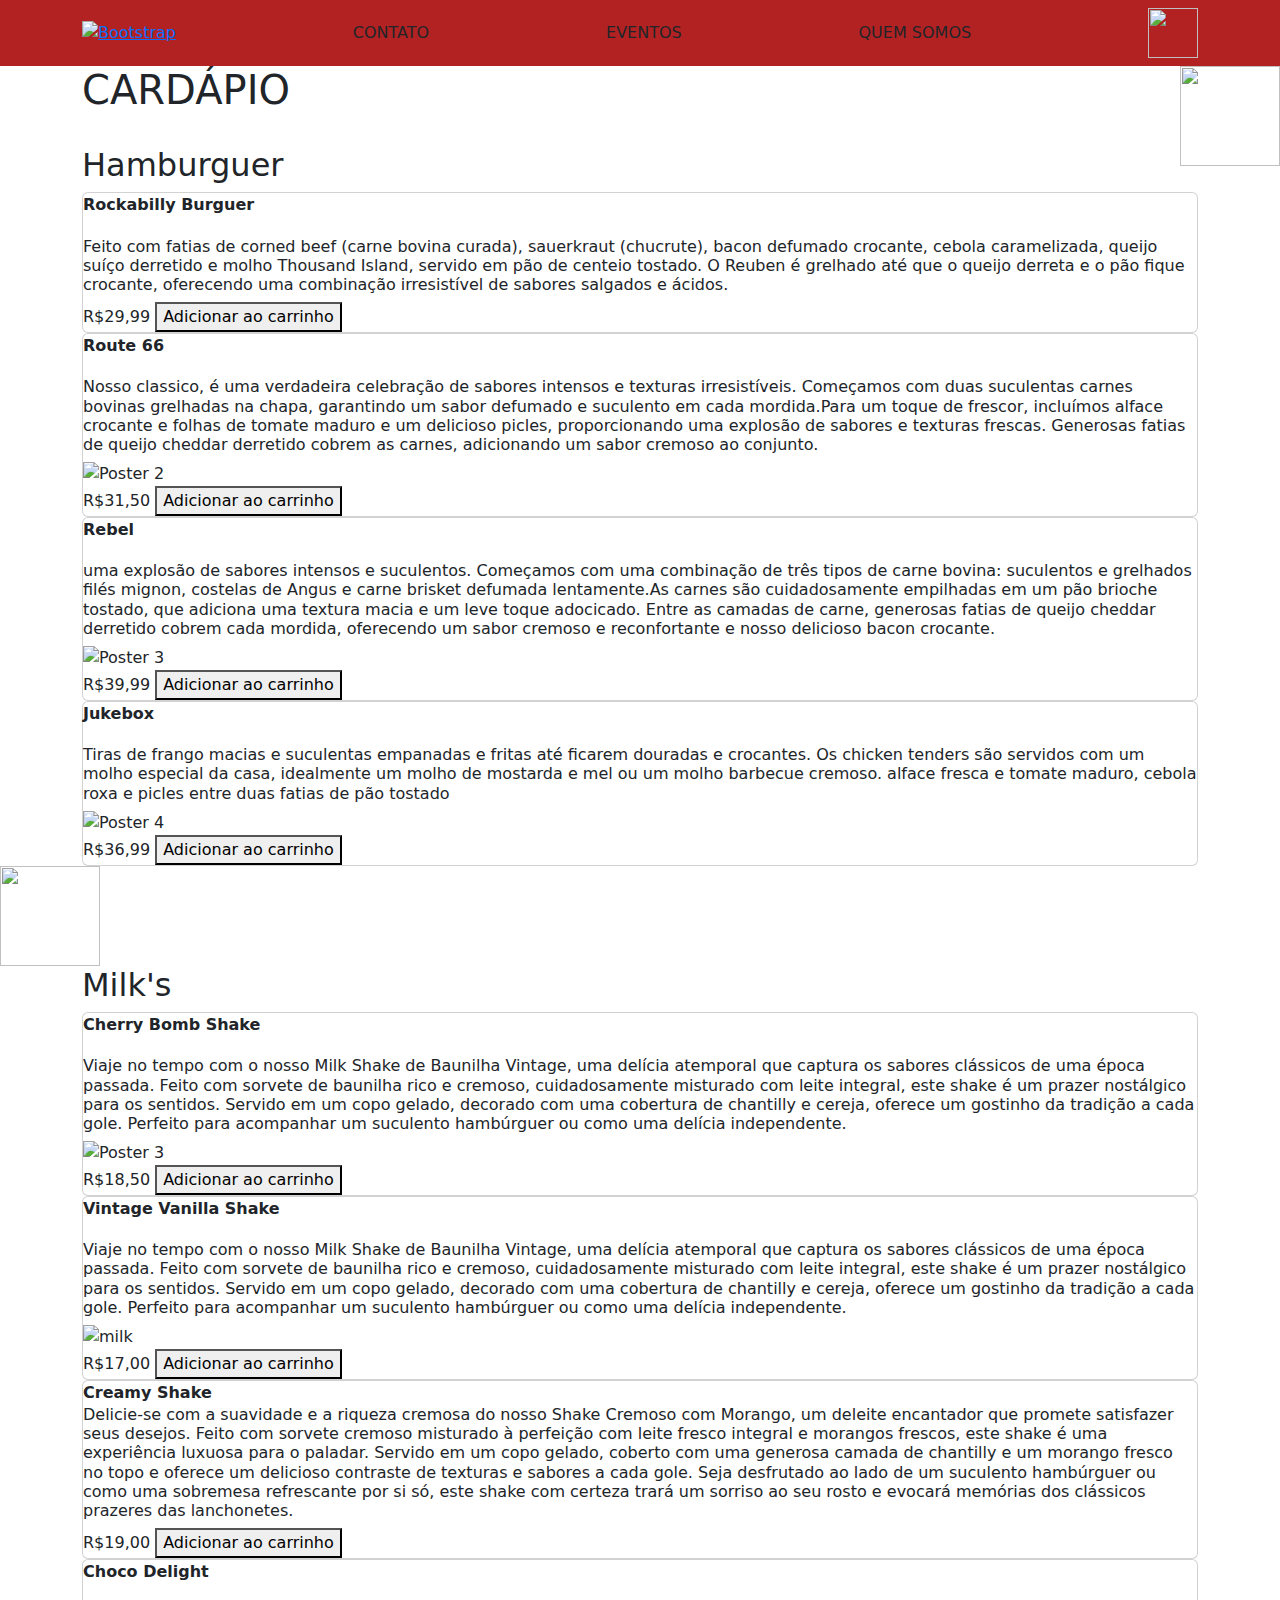
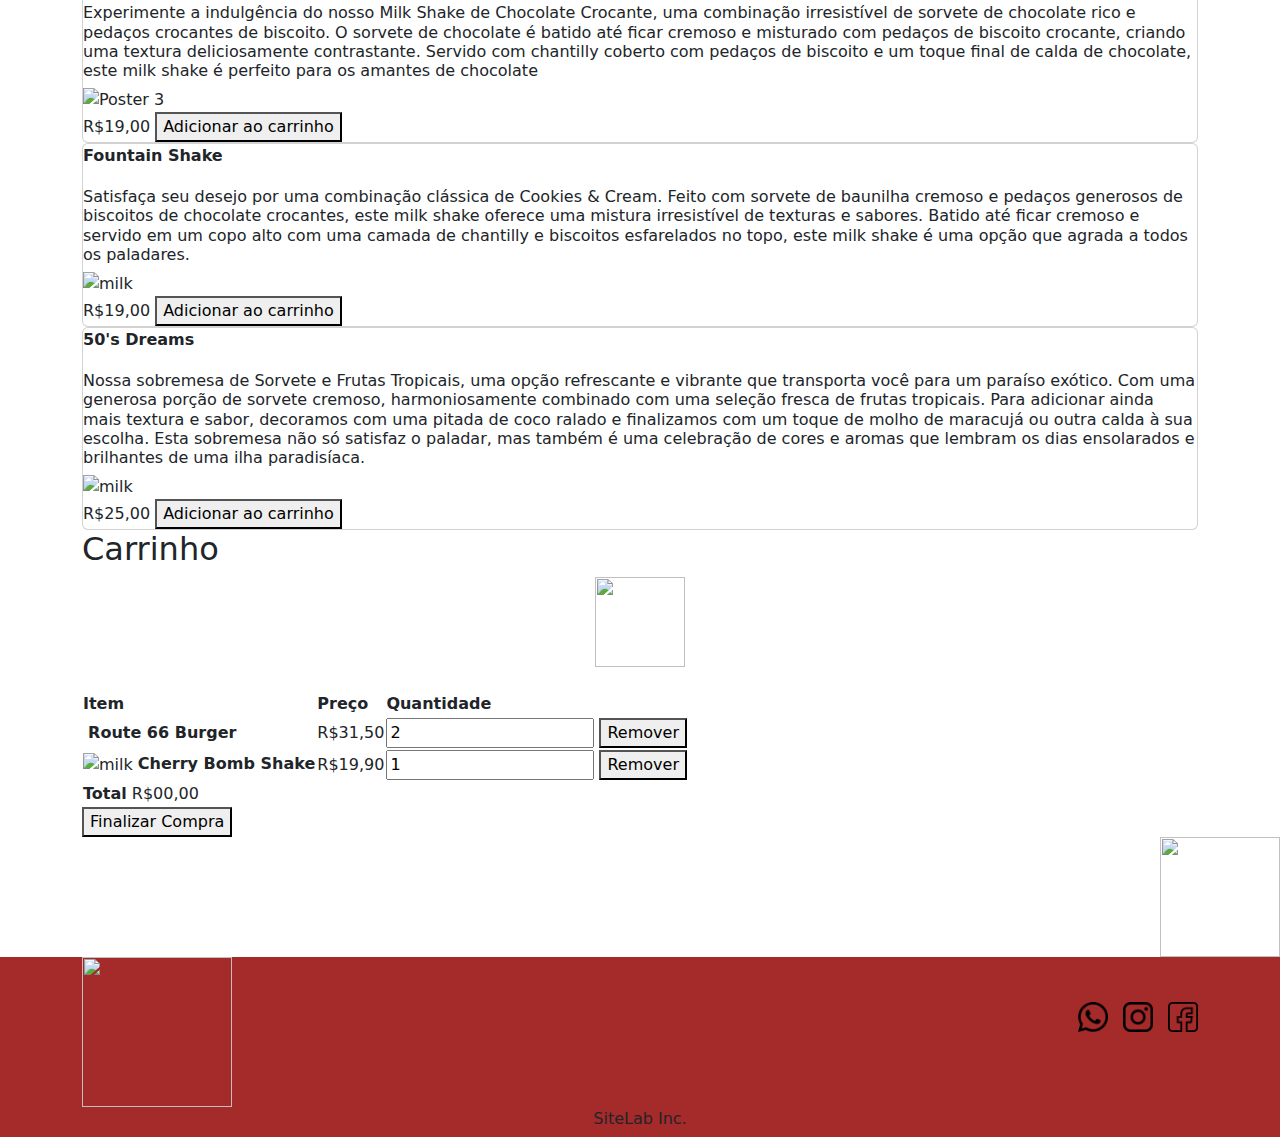
==== carrinho.html @ 72a24377 "add pagina de cardapio" ====
<!doctype html>
<html lang="pt-br">

<head>
  <meta charset="utf-8">
  <meta name="viewport" content="width=device-width, initial-scale=1">
  <title>Groovy's Burguer</title>
  <link href="https://cdn.jsdelivr.net/npm/bootstrap@5.3.3/dist/css/bootstrap.min.css" rel="stylesheet"
    integrity="sha384-QWTKZyjpPEjISv5WaRU9OFeRpok6YctnYmDr5pNlyT2bRjXh0JMhjY6hW+ALEwIH" crossorigin="anonymous">
  <link href="https://fonts.googleapis.com/css2?family=Abril+Fatface&family=Titan+One&display=swap" rel="stylesheet">
  <link rel="preconnect" href="https://fonts.googleapis.com">
  <link rel="stylesheet" href="https://cdnjs.cloudflare.com/ajax/libs/animate.css/4.1.1/animate.min.css" />
  <link rel="stylesheet" href="css/style.css">
  <link rel="stylesheet" href="css/stylecar.css">
  <script src="script/script.js"></script>
</head>

<body>
  <header>
    <nav class="navbar navbar-default navbar-fixed-top bx1">
      <div class="container">
        <a class="logo animate__animated animate__bounce" href="index.html">
          <img src="imagens/logo5.png" alt="Bootstrap" width="150" height="120">
        </a>
        <a class="nav-link hvr-fade" href="contato.html">CONTATO</a>
        <a class="nav-link hvr-fade" href="eventos.html">EVENTOS</a>
        <a class="nav-link hvr-fade" href="qsomos.html">QUEM SOMOS</a>
        <a class="nav-link" href="carrinho.html#car">
          <img src="imagens/carrinhoamarelo.png" alt="" width="50" height="50">
        </a>
      </div>
    </nav>
  </header>



  <main class="main-section">
    <div class="animate__animated animate__swing animate__infinite	 shake" id="bx6">

      <img src="imagens/hamburguertitle.png" alt="" width="100" height="100">
    </div>
    <section class="container normal-section">
      <h1 id="nome" class="section-title">CARDÁPIO</h1><br>
      <h2 id="hmb" class="section-title">Hamburguer</h2>

      <div class="products-container">
        <div class="movie-product card">
          <strong class="product-title" id="hmb">Rockabilly Burguer</strong>
          <div class="cdp">

            <h6><br>Feito com fatias de corned beef (carne bovina curada), sauerkraut (chucrute), bacon defumado
              crocante,
              cebola caramelizada, queijo suíço derretido e
              molho Thousand Island, servido em pão de centeio tostado. O Reuben é grelhado até que o queijo derreta e o
              pão fique
              crocante, oferecendo uma combinação irresistível de sabores salgados e ácidos.

            </h6>
          </div>

          <img src="imagens/testenovolanche.jpg" alt="" class="product-image">
          <div class="product-price-container">
            <span class="product-price">R$29,99</span>
            <button type="button" class="button-hover-background">Adicionar ao carrinho</button>
          </div>

        </div>

        <div class="movie-product card">
          <strong class="product-title" id="hmb">Route 66</strong>
          <div class="cdp">

            <h6><br>Nosso classico, é uma verdadeira celebração de sabores intensos
              e texturas irresistíveis. Começamos com duas suculentas carnes bovinas grelhadas na chapa, garantindo um
              sabor defumado
              e suculento em cada mordida.Para um toque de frescor, incluímos alface crocante e folhas de tomate maduro
              e um delicioso picles, proporcionando
              uma explosão de sabores e texturas frescas. Generosas fatias de queijo cheddar derretido cobrem as carnes,
              adicionando
              um sabor cremoso ao conjunto.
            </h6>
          </div>
          <img src="imagens/lanche2ps.jpg" alt="Poster 2" class="product-image">
          <div class="product-price-container">
            <span class="product-price">R$31,50</span>
            <button type="button" class="button-hover-background">Adicionar ao carrinho</button>
          </div>
        </div>

        <div class="movie-product card">
          <strong class="product-title" id="hmb">Rebel</strong>
          <div class="cdp">

            <h6><br>uma explosão de sabores intensos e suculentos.
              Começamos com uma combinação de três tipos de carne bovina: suculentos e grelhados filés mignon, costelas
              de Angus
              e carne brisket defumada lentamente.As carnes são cuidadosamente empilhadas em um pão brioche tostado, que
              adiciona uma textura macia
              e um leve toque adocicado. Entre as camadas de carne, generosas fatias de queijo cheddar derretido cobrem
              cada mordida,
              oferecendo um sabor cremoso e reconfortante e nosso delicioso bacon crocante.
            </h6>
          </div>
          <img src="imagens/lanche4ps.jpg" alt="Poster 3" class="product-image">
          <div class="product-price-container">
            <span class="product-price">R$39,99</span>
            <button type="button" class="button-hover-background">Adicionar ao carrinho</button>
          </div>
        </div>

        <div class="movie-product card">
          <strong class="product-title" id="hmb">Jukebox</strong>
          <div class="cdp">

            <h6><br>Tiras de frango macias e suculentas empanadas e fritas até ficarem douradas e crocantes.
              Os chicken tenders são servidos com um molho especial da casa, idealmente um molho de mostarda e mel ou um
              molho barbecue cremoso.
              alface fresca e tomate maduro, cebola roxa e picles entre duas fatias de pão tostado
            </h6>
          </div>
          <img src="imagens/lanche6ps.jpg" alt="Poster 4" class="product-image">
          <div class="product-price-container">
            <span class="product-price">R$36,99</span>
            <button type="button" class="button-hover-background">Adicionar ao carrinho</button>
          </div>
        </div>
      </div>
    </section>
    <div class="animate__animated animate__swing animate__infinite	 shake">

      <img src="imagens/milktitle.png" alt="" width="100" height="100">
    </div>
    <section class="container normal-section">
      
      <h2 id="hmb" class="section-title" id="hmb">Milk's</h2>

      <div class="products-container" id="milk">
        <div class="movie-product card">
          <strong class="product-title" id="hmb">Cherry Bomb Shake</strong>
          <div class="cdp">

            <h6><br>Viaje no tempo com o nosso Milk Shake de Baunilha Vintage, uma delícia atemporal que captura os
              sabores clássicos de uma época
              passada. Feito com sorvete de baunilha rico e cremoso, cuidadosamente misturado com leite integral, este
              shake é um prazer
              nostálgico para os sentidos.
              Servido em um copo gelado, decorado com uma cobertura de chantilly e cereja,
              oferece um gostinho da tradição a cada gole. Perfeito para acompanhar um suculento
              hambúrguer ou como uma delícia independente.
            </h6>
          </div>
          <img src="imagens/milk1ps.jpg" alt="Poster 3" class="product-image">
          <div class="product-price-container">
            <span class="product-price">R$18,50</span>
            <button type="button" class="button-hover-background">Adicionar ao carrinho</button>
          </div>
        </div>


        <div class="movie-product card">
          <strong class="product-title" id="hmb">Vintage Vanilla Shake</strong>
          <div class="cdp">

            <h6><br>Viaje no tempo com o nosso Milk Shake de Baunilha Vintage, uma delícia atemporal que captura os
              sabores clássicos de uma época
              passada. Feito com sorvete de baunilha rico e cremoso, cuidadosamente misturado com leite integral, este
              shake é um prazer
              nostálgico para os sentidos.
              Servido em um copo gelado, decorado com uma cobertura de chantilly e cereja,
              oferece um gostinho da tradição a cada gole. Perfeito para acompanhar um suculento
              hambúrguer ou como uma delícia independente.
            </h6>
          </div>
          <img src="imagens/milk2ps.jpg" alt="milk" class="product-image">
          <div class="product-price-container">
            <span class="product-price">R$17,00</span>
            <button type="button" class="button-hover-background">Adicionar ao carrinho</button>
          </div>
        </div>


        <div class="products-container">
          <div class="movie-product card">
            <strong class="product-title" id="hmb">Creamy Shake</strong>
            <div class="cdp">

              <h6>Delicie-se com a suavidade e a riqueza cremosa do nosso Shake Cremoso com Morango, um deleite
                encantador que promete
                satisfazer seus desejos.
                Feito com sorvete cremoso misturado à perfeição com leite fresco integral e morangos frescos, este shake
                é uma experiência
                luxuosa para o paladar.
                Servido em um copo gelado, coberto com uma generosa camada de chantilly e um morango fresco no topo e
                oferece um delicioso
                contraste de texturas e sabores a cada gole. Seja desfrutado ao lado de um suculento hambúrguer
                ou como uma sobremesa refrescante por si só, este shake com certeza trará um sorriso ao seu rosto e
                evocará memórias dos
                clássicos prazeres das lanchonetes.
              </h6>
            </div>

            <img src="imagens/milk4ps.jpg" alt="" class="product-image">
            <div class="product-price-container">
              <span class="product-price">R$19,00</span>
              <button type="button" class="button-hover-background">Adicionar ao carrinho</button>
            </div>

          </div>


        </div>
        <div class="movie-product card">
          <strong class="product-title" id="hmb">Choco Delight</strong>
          <div class="cdp">

            <h6><br>Experimente a indulgência do nosso Milk Shake de Chocolate Crocante, uma combinação irresistível de
              sorvete
              de chocolate rico e pedaços crocantes de biscoito. O sorvete de chocolate é batido até ficar cremoso e
              misturado
              com pedaços de biscoito crocante, criando uma textura deliciosamente contrastante. Servido com chantilly
              coberto com pedaços de biscoito e um toque final de calda de chocolate,
              este milk shake é perfeito para os amantes de chocolate
            </h6>
          </div>
          <img src="imagens/milk3ps.jpg" alt="Poster 3" class="product-image">
          <div class="product-price-container">
            <span class="product-price">R$19,00</span>
            <button type="button" class="button-hover-background">Adicionar ao carrinho</button>
          </div>
        </div>

        <div class="movie-product card">
          <strong class="product-title" id="hmb">Fountain Shake</strong>
          <div class="cdp">

            <h6><br>Satisfaça seu desejo por uma combinação clássica de Cookies & Cream. Feito com sorvete de baunilha
              cremoso e
              pedaços generosos de biscoitos de chocolate crocantes, este milk shake oferece uma mistura irresistível de
              texturas e sabores.
              Batido até ficar cremoso e servido em um copo alto com uma camada de chantilly e biscoitos esfarelados no
              topo, este milk shake é
              uma opção que agrada a todos os paladares.
            </h6>
          </div>
          <img src="imagens/milk5ps.jpg" alt="milk" class="product-image">
          <div class="product-price-container">
            <span class="product-price">R$19,00</span>
            <button type="button" class="button-hover-background">Adicionar ao carrinho</button>
          </div>
        </div>

        <div class="movie-product card">
          <strong class="product-title" id="hmb">50's Dreams</strong>
          <div class="cdp">

            <h6><br>Nossa sobremesa de Sorvete e Frutas Tropicais, uma opção refrescante e vibrante que transporta você
              para um paraíso exótico.
              Com uma generosa porção de sorvete cremoso, harmoniosamente combinado com uma seleção fresca de frutas
              tropicais.
              Para adicionar ainda mais textura e sabor, decoramos com uma pitada de coco ralado e finalizamos com um
              toque de molho de
              maracujá ou outra calda à sua escolha. Esta sobremesa não só satisfaz o paladar,
              mas também é uma celebração de cores e aromas que lembram os dias ensolarados e brilhantes de uma ilha
              paradisíaca.
            </h6>
          </div>
          <img src="imagens/milk6ps.jpg" alt="milk" class="product-image">
          <div class="product-price-container">
            <span class="product-price">R$25,00</span>
            <button type="button" class="button-hover-background">Adicionar ao carrinho</button>
          </div>
        </div>
      </div>
    </section>

    <section id="car" class="container normal-section">
      <h2 id="hmb" class="section-title">Carrinho</h2>
      <div class="container">
        <center>
          <img src="imagens/carrinho.png" alt="" width="90" height="90">
        </center> <br>
      </div>
      <table class="cart-table">
        <thead>
          <tr>
            <th class="table-head-item first-col">Item</th>
            <th class="table-head-item second-col">Preço</th>
            <th class="table-head-item third-col">Quantidade</th>
          </tr>
        </thead>

        <tbody>
          <tr class="cart-product">
            <td class="product-identification">
              <img src="imagens/lanche2ps.jpg" alt="" class="cart-product-image">
              <strong class="cart-product-title">Route 66 Burger</strong>
            </td>
            <td>
              <span class="cart-product-price">R$31,50</span>
            </td>
            <td>
              <input type="number" value="2" min="0" class="product-qtd-input">
              <button type="button" class="remove-product-button">Remover</button>
            </td>
          </tr>
          <tr class="cart-product">
            <td class="product-identification">
              <img src="imagens/milk1ps.jpg" alt="milk" class="cart-product-image">
              <strong class="cart-product-title">Cherry Bomb Shake</strong>
            </td>
            <td>
              <span class="cart-product-price">R$19,90</span>
            </td>
            <td>
              <input type="number" value="1" min="0" class="product-qtd-input">
              <button type="button" class="remove-product-button">Remover</button>
            </td>
          </tr>
        </tbody>

        <tfoot>
          <tr>
            <td colspan="3" class="cart-total-container">
              <strong>Total</strong>
              <span>R$00,00</span>
            </td>
          </tr>
        </tfoot>
      </table>

      <button type="button" class="purchase-button">Finalizar Compra</button>
    </section>
  </main>


  <div class="row">
    <div class="container">
      <a href="carrinho.html">
        <img src="imagens/seta-para-cima (3).png" alt="" width="120" height="120" id="bx6">
      </a>
    </div>
  </div>






  <div class="row bx3">
    <div class="container-flex">
      <footer>
        <div class="container">
          <img src="imagens/logo5.png" alt="" width="150" height="150">
          <a href="https://www.facebook.com/?locale=pt_BR">
            <img src="imagens/facebook.png" alt="" width="30" height="30" id="bx9">
          </a>
          <a href="https://www.instagram.com/">
            <img src="imagens/instagram.png" alt="" height="30" id="bx9">
          </a>
          <a href="https://www.whatsapp.com/?lang=pt_BR">
            <img src="imagens/whatsapp.png" alt="" height="30" id="bx9">
          </a>
        </div>
        <div class="container">
          <center>SiteLab Inc. </center>
        </div>
      </footer>
    </div>
  </div>






  <script src="https://cdn.jsdelivr.net/npm/bootstrap@5.3.3/dist/js/bootstrap.bundle.min.js"
    integrity="sha384-YvpcrYf0tY3lHB60NNkmXc5s9fDVZLESaAA55NDzOxhy9GkcIdslK1eN7N6jIeHz"
    crossorigin="anonymous"></script>
</body>

</html>
---- css/style.css ----
.bx1{
    background-color: firebrick;
}

.bx2{
    background-color: black;
    color: white;
}

.bx3{
    background-color: brown;
    height: 20vh;
}

.bx4{
    float: left;
}

.bx5{
    float: left; 
}

#bx6{
    float: right;
}

.bx8{
    margin-top: 10vh;
    margin-bottom: 10vh;
}

#bx9{
    float:right;
    margin-top: 5vh;
    margin-left: 15px;
}

.bx10{
    margin-top: 5vh;
}
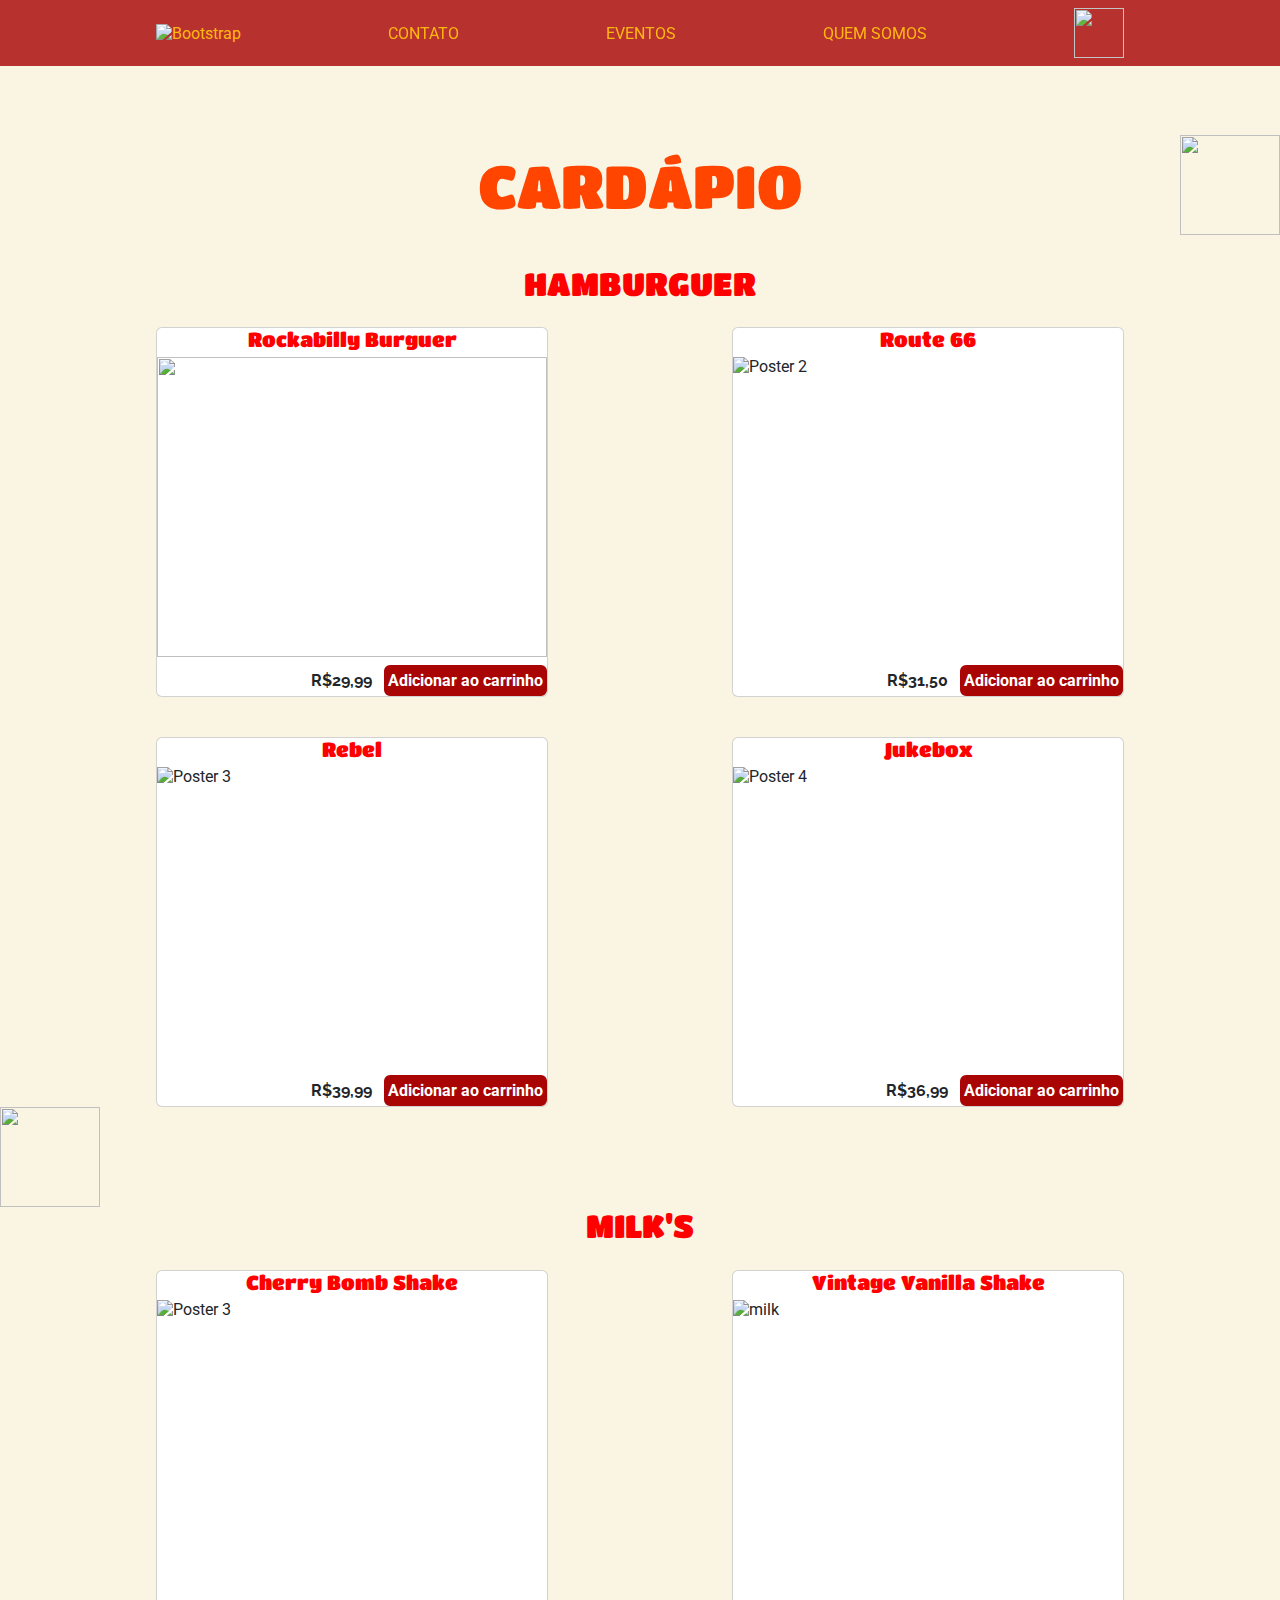
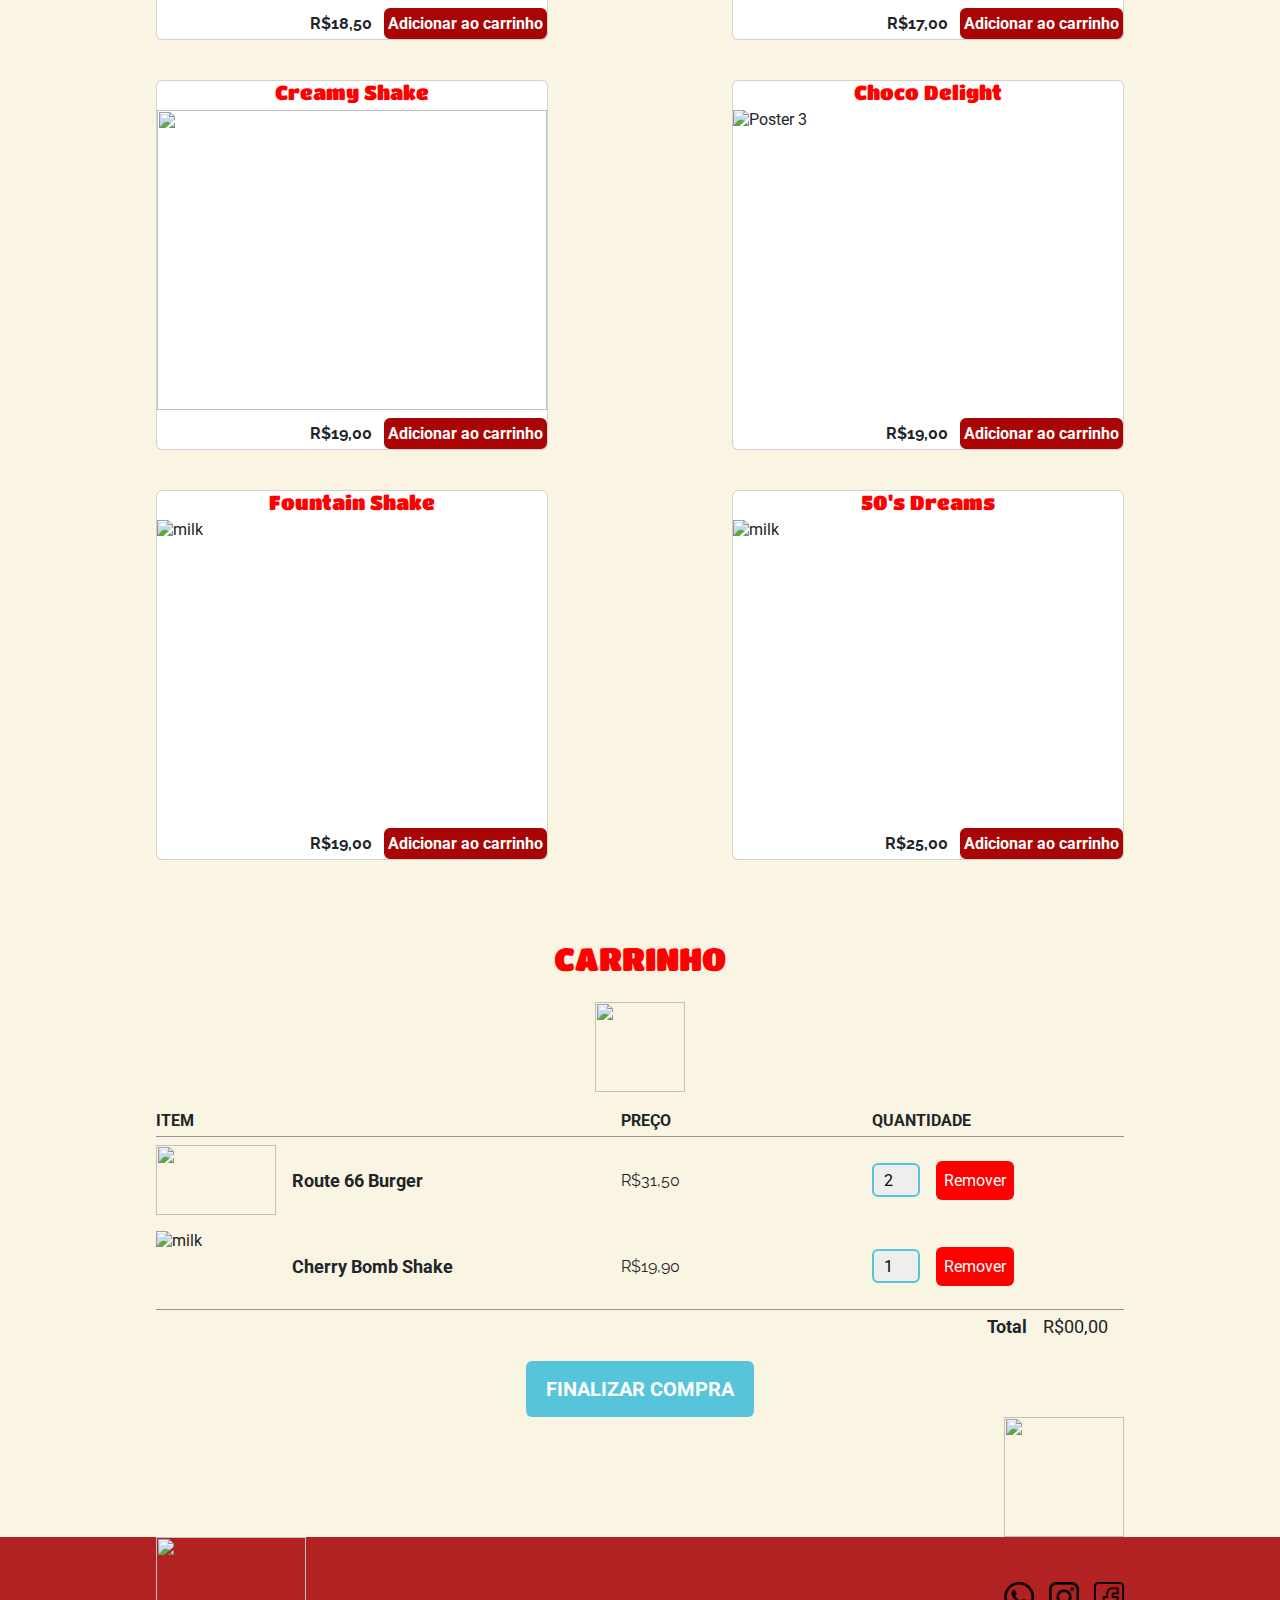
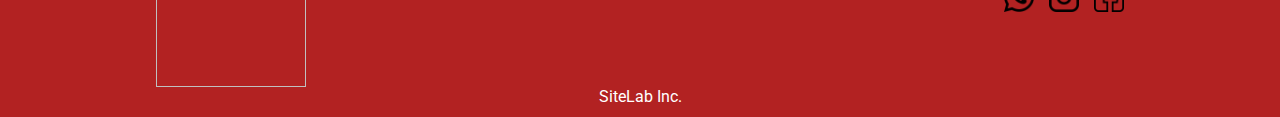
==== commit cbcf81fb: "add paginas, script, css" ====
--- a/carrinho.html
+++ b/carrinho.html
@@ -130,11 +130,11 @@
 
       <img src="imagens/milktitle.png" alt="" width="100" height="100">
     </div>
-    <section class="container normal-section">
+    <section class="container normal-section" id="milk">
       
       <h2 id="hmb" class="section-title" id="hmb">Milk's</h2>
 
-      <div class="products-container" id="milk">
+      <div class="products-container">
         <div class="movie-product card">
           <strong class="product-title" id="hmb">Cherry Bomb Shake</strong>
           <div class="cdp">
--- a/css/style.css
+++ b/css/style.css
@@ -1,40 +1,312 @@
-.bx1{
+* {
+    margin: 0;
+    padding: 0;
+    box-sizing: border-box;
+}
+
+main {
+    padding-top: 15vh;
+    background-image: linear-gradient(rgb(255, 179, 0), firebrick, );
+}
+
+.bx1 {
     background-color: firebrick;
-}
-
-.bx2{
+    color: rgb(255, 179, 0);
+    opacity: 93%;
+    align-items: center;
+    display: flex;
+    justify-content: space-between;
+    padding-left: 2rem;
+    padding-right: 2rem;
+    position: fixed;
+    z-index: 2;
+    width: 100%;
+}
+
+
+.bx2 {
     background-color: black;
     color: white;
 }
 
-.bx3{
-    background-color: brown;
+.bx3 {
+    background-color: firebrick;
     height: 20vh;
-}
-
-.bx4{
+
+    color: white;
+}
+
+.bx4 {
     float: left;
 }
 
-.bx5{
-    float: left; 
-}
-
-#bx6{
+
+#bx6 {
     float: right;
 }
 
-.bx8{
+.bx8 {
     margin-top: 10vh;
     margin-bottom: 10vh;
 }
 
-#bx9{
-    float:right;
+#bx9 {
+    float: right;
     margin-top: 5vh;
     margin-left: 15px;
 }
 
-.bx10{
+.bx10 {
     margin-top: 5vh;
-}+
+}
+
+
+.bx11 {
+    justify-content: center;
+}
+
+#msg {
+    padding: 30px;
+}
+
+
+#hmb {
+    font-family: "Titan One", sans-serif;
+    font-weight: 400;
+    font-style: normal;
+    color: red;
+}
+
+#font,p,h5,h3,h4{
+    font-family: "Montserrat", sans-serif;
+    font-optical-sizing: auto;
+    font-weight: 800;
+    font-style: normal;
+    color: black;
+}
+
+.card {
+    position: relative;
+}
+
+.cdp {
+    position: absolute;
+    width: 95%;
+    height: 75%;
+    opacity: 0;
+    top: 0;
+    background-color: rgb(246, 236, 224);
+    transition: 0.5s;
+    margin-top: 9%;
+}
+
+.cdp:hover {
+    opacity: 90%;
+
+}
+
+#nome {
+    font-family: "Titan One", sans-serif;
+    font-weight: 400;
+    font-style: normal;
+    color: orangered;
+    font-size: 60px;
+    margin-top: 15px;
+}
+
+.contato {
+    display: flex;
+    justify-content: center;
+    gap: 30px;
+    flex-wrap: wrap;
+}
+
+#imgcontato {
+    border-radius: 20px;
+}
+
+.hvr-fade {
+    display: inline-block;
+    vertical-align: middle;
+    -webkit-transform: perspective(1px) translateZ(0);
+    transform: perspective(1px) translateZ(0);
+    box-shadow: 0 0 1px rgba(0, 0, 0, 0);
+    overflow: hidden;
+    -webkit-transition-duration: 0.3s;
+    transition-duration: 0.3s;
+    -webkit-transition-property: color, background-color;
+    transition-property: color, background-color;
+}
+
+.hvr-fade:hover,
+.hvr-fade:focus,
+.hvr-fade:active {
+    background-color: rgb(255, 179, 0);
+    color: red;
+    padding: 15px;
+    border: 4px, solid rgb(255, 179, 0);
+    border-radius: 5px;
+    font-family: "Titan One", sans-serif;
+    font-weight: 400;
+    font-style: normal;
+}
+
+.eventos {
+    display: flex;
+    margin-top: 5vh;
+    margin-bottom: 5vh;
+}
+
+#sessao {
+    height: 100vh;
+    width: 100%;
+    background-position: center;
+    background-repeat: no-repeat;
+    background-size: cover;
+    background-attachment: fixed;
+    background-color: beige;
+
+}
+
+
+.image-1 {
+    background-image: url("file:///C:/Users/WIN%2011/Desktop/groovypi-master/imagens/AdobeStock_774606576.jpeg");
+
+}
+
+.image-2 {
+    background-image: url("file:///C:/Users/WIN%2011/Desktop/groovypi-master/imagens/AdobeStock_541838309_Editorial_Use_Only.jpeg");
+
+}
+
+
+#texto {
+    padding: 5vh;
+    background-color: beige;
+    opacity: 80%;
+    border-radius: 5%;
+    color: black;
+}
+
+
+#etiqueta {
+    width: 30%;
+    float: right;
+    margin-top: 40vh;
+}
+
+
+#etiqueta2 {
+    width: 25%;
+    float: left;
+    margin-left: 20vw;
+    margin-top: 45vh;
+}
+
+.my-element {
+    display: flex;
+    animation-duration: 2s;
+}
+
+.shake {
+    display: flex;
+    animation-duration: 2s;
+}
+
+.idx {
+    position: absolute;
+    opacity: 90%;
+    transition: 0.5s;
+}
+
+.rlt {
+    position: relative;
+}
+
+
+.pgi {
+    background-image: linear-gradient(to left, pink, orange);
+}
+
+body{
+    background-color: #FAF4E3 ;
+}
+
+.conteudo{
+    margin-top: 3vh;
+    border: 5px solid orange;
+    border-radius: 5px;
+    padding: 15%;
+    background-color:#FAF4E3;
+    justify-content: center;
+    margin-bottom: 3vh
+}
+
+#botaofinalizar {
+    margin-left: 12px;
+    background: #ff0000;
+    color: white;
+    padding: 10px 8px;
+    border: 0;
+    border-radius: 6px;
+  
+    transition: filter 0.2s;
+}
+  
+#botaofinalizar :hover {
+    filter: brightness(0.8);
+}
+
+/* Responsividade */
+@media (max-width: 584px) {
+    .main {
+        font-size: 36px;
+    }
+
+    #etiqueta {
+        width: 30%;
+        margin-top: 12px;
+    }
+
+    #etiqueta2 {
+        width: 30%;
+        margin-top: 12px;
+    }
+}
+
+@media only screen and (max-width :  992px) {
+    .main {
+        font-size: 36px;
+    }
+
+    #etiqueta {
+        width: 30%;
+        margin-top:12px;
+    }
+
+    #etiqueta2 {
+        width: 30%;
+        margin-top: 12px;
+    }
+}
+
+.progress{
+    height: 15px;
+    background-color: #777;
+    position: relative;
+}
+
+.progress .progress-bar{
+   position: absolute;
+   height: 100%;
+   background-image:linear-gradient(to left, pink, orange);
+   animation: progress-animation 30s infinite;
+}
+
+
+@keyframes progress-animation{
+    0% { width: 0%; }
+    
+    100% { width: 100%}
+}    --- a/css/stylecar.css
+++ b/css/stylecar.css
@@ -0,0 +1,392 @@
+@import url('https://fonts.googleapis.com/css2?family=Raleway&family=Roboto&family=Rock+Salt&display=swap');
+
+:root {
+  --white: #fff;
+  --red: #aa0505;
+  --gray: #959595;
+  --blue: #56c5db;
+}
+
+* {
+  margin: 0;
+  padding: 0;
+  box-sizing: border-box;
+}
+
+body, button, input, textarea {
+  font: 400 16px "Roboto", sans-serif;
+}
+
+li {
+  list-style-type: none;
+}
+
+a {
+  text-decoration: none;
+  color: inherit;
+}
+
+button {
+  cursor: pointer;
+}
+
+
+.container {
+  max-width: 1000px;
+  margin: 0 auto;
+  padding: 0 16px
+}
+
+.section-title {
+  font-family: 'Raleway', sans-serif;
+  font-size: 32px;
+  text-align: center;
+  text-transform: uppercase;
+  margin-bottom: 24px;
+}
+
+.about-movie-image {
+  float: left;
+  border-radius: 8%;
+  margin: 0 20px 10px 0;
+  width: 200px;
+  height: auto;
+}
+
+.section-description {
+  color: #777;
+}
+
+.section-description + .section-description {
+  margin-top: 16px;
+}
+
+
+/*  Footer  */
+.main-footer {
+  background: var(--red);
+  padding: 16px 0;
+}
+
+.main-footer-container {
+  display: flex;
+  align-items: center;
+  justify-content: space-between;
+}
+
+.movie-title-medium {
+  font-size: 26px;
+}
+
+.movie-title {
+  font-family: "Rock Salt", cursive;
+  color: var(--white);
+}
+
+.list-container {
+  display: flex;
+  align-items: center;
+  justify-content: space-between;
+}
+
+.footer-item + .footer-item {
+  margin-left: 16px;
+}
+
+.footer-item img {
+  width: 32px;
+  height: 32px;
+}
+
+
+/* index.html */
+.watch-trailer-button {
+  color: var(--white);
+  font-weight: bold;
+  border: 2px solid var(--red);
+  border-radius: 8px;
+  padding: 8px 24px;
+  background-color: rgba(0, 0, 0, 0.4);
+
+  transition: 0.2s;
+}
+
+.watch-trailer-button:hover {
+  background: var(--red);
+}
+
+.watch-trailer-button-player {
+  color: var(--red);
+  margin: 24px 0;
+  border: 2px solid var(--red);
+  border-radius: 50%;
+  padding: 12px;
+  font-size: 20px;
+  background-color: rgba(0, 0, 0, 0.4);
+
+  transition: 0.2s;
+}
+
+.watch-trailer-button-player:hover {
+  color: var(--white);
+  background: var(--red);
+}
+
+/* MAIN */
+.schedule-item {
+  display: flex;
+  align-items: center;
+  justify-content: center;
+}
+
+.schedule-item + .schedule-item {
+  border-top: 1px solid #333;
+  margin-top: 8px;
+  padding-top: 8px;
+}
+
+.show-date {
+  width: 13%;
+}
+
+.show-city {
+  width: 28%;
+}
+
+.show-place {
+  width: 35%;
+}
+
+.buy-ticket-button {
+  width: 20%; /* Ficou faltando 4% para 100% de width: para deixar as bordas sobrando um pouco */
+}
+
+
+
+/* loja.html */
+
+/* Main */
+.normal-section + .normal-section {
+  margin-top: 80px;
+}
+
+.products-container {
+  display: flex;
+  flex-wrap: wrap;
+  justify-content: space-between;
+  gap: 40px;
+}
+
+.movie-product {
+  display: flex;
+  flex-direction: column;
+  align-items: center;
+}
+
+.product-title {
+  font-size: 20px;
+  margin-bottom: 6px;
+}
+
+.product-image {
+  width: 390px; /* Flex wrap coloca 2 posters por linha, pq a seção tem 600px */
+  height: 300px;
+}
+
+.product-price-container {
+  margin-top: 8px;
+  width: 100%;
+  display: flex;
+  justify-content: flex-end;
+  align-items: center;
+}
+
+.product-price {
+  margin-right: 12px;
+  font-family: "Raleway", sans-serif;
+  font-weight: bold;
+}
+
+.button-hover-background {
+  background: var(--red);
+  color: var(--white);
+  border: 2px solid var(--red);
+  border-radius: 6px;
+  padding: 4px 2px;
+  font-weight: bold;
+
+  transition: 0.2s;
+}
+
+.button-hover-background:hover {
+  background: transparent;
+  color: var(--red);
+}
+
+/* tabela carrinho de compras */
+.cart-table {
+  width: 100%;
+  border-collapse: collapse;
+}
+
+.table-head-item {
+  text-align: start;
+  border-bottom: 1px solid var(--gray);
+  padding-bottom: 6px;
+  text-transform: uppercase;
+}
+
+.second-col,
+.third-col {
+  width: 26%;
+}
+
+.cart-product td {
+  padding: 8px 0;
+}
+
+.product-identification {
+  display: flex;
+  align-items: center;
+}
+
+.cart-product-image {
+  width: 120px;
+  height: 70px;
+}
+
+.cart-product-title {
+  margin-left: 16px;
+  font-size: 18px;
+}
+
+.cart-product-price {
+  font-family: "Raleway", sans-serif;
+}
+
+.product-qtd-input {
+  width: 48px;
+  height: 34px;
+  border-radius: 6px;
+  border: 2px solid var(--blue);
+  text-align: center;
+  background: #eee;
+}
+
+.remove-product-button {
+  margin-left: 12px;
+  background: #ff0000;
+  color: var(--white);
+  padding: 10px 8px;
+  border: 0;
+  border-radius: 6px;
+
+  transition: filter 0.2s;
+}
+
+.remove-product-button:hover {
+  filter: brightness(0.8);
+}
+
+.cart-total-container {
+  border-top: 1px solid var(--gray);
+  text-align: end;
+  padding: 6px 16px 0 0;
+  font-size: 18px;
+}
+
+.cart-total-container strong {
+  margin-right: 12px;
+}
+
+.purchase-button {
+  display: flex;
+  margin: 24px auto 0;
+  background: var(--blue);
+  color: var(--white);
+  border: 0;
+  border-radius: 6px;
+  padding: 16px 20px;
+  text-transform: uppercase;
+  font-size: 20px;
+  font-weight: bold;
+
+  transition: filter 0.2s;
+}
+
+.purchase-button:hover {
+  filter: brightness(0.8);
+}
+
+
+
+/* Responsividade */
+@media (max-width: 584px) {
+  .movie-title-large {
+    font-size: 36px;
+  }
+
+  .schedule-item {
+    flex-wrap: wrap;
+    text-align: center;
+  }
+
+  .schedule-item + .schedule-item {
+    margin-top: 12px;
+  }
+
+  .show-date,
+  .show-place {
+    width: 32%;
+    padding: 4px;
+  }
+
+  .show-city {
+    width: 33%;
+    padding: 4px;
+  }
+
+  .buy-ticket-button {
+    width: 60%;
+    margin-top: 12px;
+    padding: 12px 2px;
+  }
+
+
+  .products-container {
+    justify-content: center;
+  }
+
+  .product-identification {
+    flex-direction: column;
+    align-items: flex-start;
+  }
+
+  .cart-product-title {
+    margin-top: 6px;
+  }
+
+  .product-qtd-input {
+    display: block;
+    margin: 0 auto;
+  }
+
+  .remove-product-button {
+    display: block;
+    margin: 8px auto 0;
+  }
+}
+
+@media (max-width: 470px) {
+  .about-movie-image {
+    width: 160px;
+  }
+
+  .main-footer-container {
+    flex-direction: column;
+  }
+
+  .movie-title-medium {
+    margin-bottom: 16px;
+  }
+}